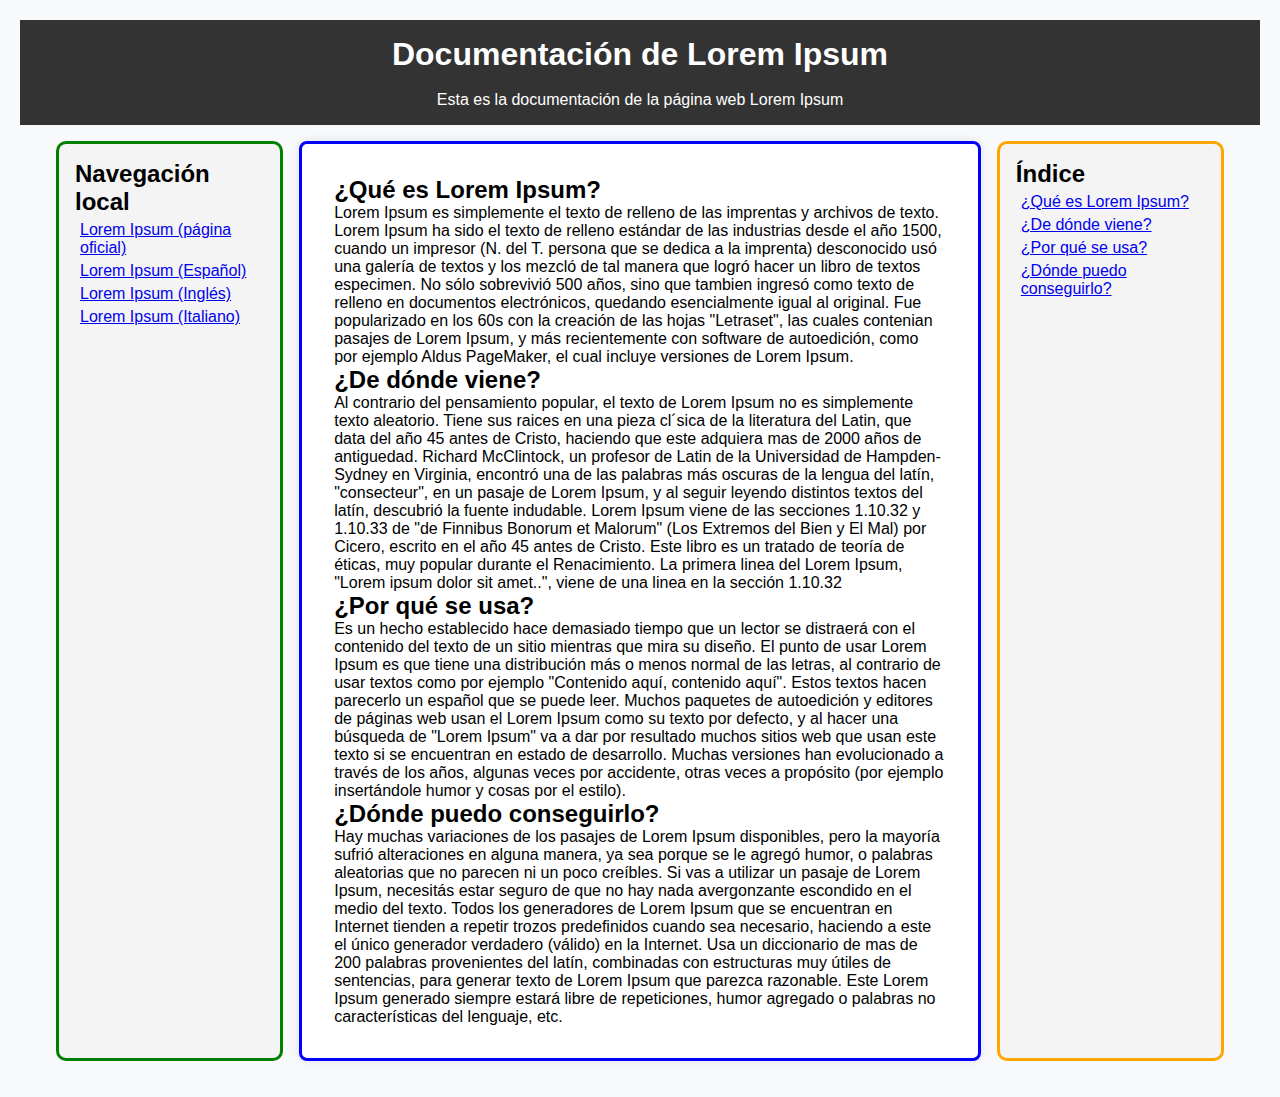
==== index.html @ 5bab82ff "fix: update link to local Spanish page in index.html" ====
<!DOCTYPE html>
<html lang="es">

<head>
  <meta charset="UTF-8">
  <meta name="viewport" content="width=device-width, initial-scale=1.0">
  <title>Lorem Ipsum Documentación</title>
  <link rel="stylesheet" href="styles.css">

  <!-- COMPLETAR SEO -->
  <link rel="icon" sizes="16x16 32x32 48x48" type="image/png" href="./images/favicon.png">
  <meta name="description" content="Esta es la documentación de la página web Lorem Ipsum">
  <!-- COMPLETAR OPEN GRAPH -->
  <meta property="og:title" content="Documentación de Lorem Ipsum">
  <meta property="og:description"
    content="Esta es la documentación de la página web Lorem Ipsum - Aprende a usar Lorem Ipsum">
  <meta property="og:image" content="https://psicotropicalz.github.io/Documentacion/images/og-image.webp">
  <meta property="og:url" content="https://psicotropicalz.github.io/Documentacion/">

</head>

<body>

  <!-- COMPLETAR CABECERA -->
  <header>
    <h1>Documentación de Lorem Ipsum</h1><br />
    <p>Esta es la documentación de la página web Lorem Ipsum</p>
  </header>

  <div class="container">

    <!-- COMPLETAR NAVEGACIÓN LOCAL, LOREM IPSUM E ÍNDICE -->
    <nav>
      <h2>Navegación local</h2>
      <ul>
        <li><a href="https://es.lipsum.com/" target="_blank">Lorem Ipsum (página oficial)</a></li>
        <li><a href="./index.html">Lorem Ipsum (Español)</a></li>
        <li><a href="./en/plantilla.html">Lorem Ipsum (Inglés)</a></li>
        <li><a href="./it/plantilla.html">Lorem Ipsum (Italiano)</a></li>
      </ul>
    </nav>
    <main>
      <section>
      <h2 id="loremEs">¿Qué es Lorem Ipsum?</h2>
      <p>Lorem Ipsum es simplemente el texto de relleno de las imprentas y archivos de texto. Lorem Ipsum ha sido el
        texto de relleno estándar de las industrias desde el año 1500, cuando un impresor (N. del T. persona que se
        dedica a la imprenta) desconocido usó una galería de textos y los mezcló de tal manera que logró hacer un libro
        de textos especimen. No sólo sobrevivió 500 años, sino que tambien ingresó como texto de relleno en documentos
        electrónicos, quedando esencialmente igual al original. Fue popularizado en los 60s con la creación de las hojas
        "Letraset", las cuales contenian pasajes de Lorem Ipsum, y más recientemente con software de autoedición, como
        por ejemplo Aldus PageMaker, el cual incluye versiones de Lorem Ipsum.</p>
      <h2 id="dondeEs">¿De dónde viene?</h2>
      <p>Al contrario del pensamiento popular, el texto de Lorem Ipsum no es simplemente texto aleatorio. Tiene sus
        raices en una pieza cl´sica de la literatura del Latin, que data del año 45 antes de Cristo, haciendo que este
        adquiera mas de 2000 años de antiguedad. Richard McClintock, un profesor de Latin de la Universidad de
        Hampden-Sydney en Virginia, encontró una de las palabras más oscuras de la lengua del latín, "consecteur", en un
        pasaje de Lorem Ipsum, y al seguir leyendo distintos textos del latín, descubrió la fuente indudable. Lorem
        Ipsum viene de las secciones 1.10.32 y 1.10.33 de "de Finnibus Bonorum et Malorum" (Los Extremos del Bien y El
        Mal) por Cicero, escrito en el año 45 antes de Cristo. Este libro es un tratado de teoría de éticas, muy popular
        durante el Renacimiento. La primera linea del Lorem Ipsum, "Lorem ipsum dolor sit amet..", viene de una linea en
        la sección 1.10.32</p>
      <h2 id="porqueEs">¿Por qué se usa?</h2>
      <p>Es un hecho establecido hace demasiado tiempo que un lector se distraerá con el contenido del texto de un sitio
        mientras que mira su diseño. El punto de usar Lorem Ipsum es que tiene una distribución más o menos normal de
        las letras, al contrario de usar textos como por ejemplo "Contenido aquí, contenido aquí". Estos textos hacen
        parecerlo un español que se puede leer. Muchos paquetes de autoedición y editores de páginas web usan el Lorem
        Ipsum como su texto por defecto, y al hacer una búsqueda de "Lorem Ipsum" va a dar por resultado muchos sitios
        web que usan este texto si se encuentran en estado de desarrollo. Muchas versiones han evolucionado a través de
        los años, algunas veces por accidente, otras veces a propósito (por ejemplo insertándole humor y cosas por el
        estilo).</p>
      <h2 id="conseguirloEs">¿Dónde puedo conseguirlo?</h2>
      <p>Hay muchas variaciones de los pasajes de Lorem Ipsum disponibles, pero la mayoría sufrió alteraciones en alguna
        manera, ya sea porque se le agregó humor, o palabras aleatorias que no parecen ni un poco creíbles. Si vas a
        utilizar un pasaje de Lorem Ipsum, necesitás estar seguro de que no hay nada avergonzante escondido en el medio
        del texto. Todos los generadores de Lorem Ipsum que se encuentran en Internet tienden a repetir trozos
        predefinidos cuando sea necesario, haciendo a este el único generador verdadero (válido) en la Internet. Usa un
        diccionario de mas de 200 palabras provenientes del latín, combinadas con estructuras muy útiles de sentencias,
        para generar texto de Lorem Ipsum que parezca razonable. Este Lorem Ipsum generado siempre estará libre de
        repeticiones, humor agregado o palabras no características del lenguaje, etc.</p>
      </section>
    </main>
    <aside>
      <h2>Índice</h2>
      <ul>
        <li><a href="#loremEs">¿Qué es Lorem Ipsum?</a></li>
        <li><a href="#dondeEs">¿De dónde viene?</a></li>
        <li><a href="#porqueEs">¿Por qué se usa?</a></li>
        <li><a href="#conseguirloEs">¿Dónde puedo conseguirlo?</a></li>
    </aside>

  </div>

  <!-- COMPLETAR PIE DE PÁGINA -->

</body>

</html>
---- styles.css ----
/* Reset básico */
* {
  margin: 0;
  padding: 0;
  box-sizing: border-box;
}

body {
  display: flex;
  flex-direction: column;
  min-height: 100vh;
  font-family: Arial, sans-serif;
  padding: 20px;
  background-color: #f8f9fa;
}

header {
  background: #333;
  color: white;
  padding: 1rem;
  text-align: center;
}

nav {
  background: #f4f4f4;
  padding: 1rem;
}

main {
  display: flex;
  flex: 1;
  background: white;
  padding: 2rem;
  border-radius: 8px;
  box-shadow: 0px 0px 10px rgba(0, 0, 0, 0.1);
}

aside {
  background: #f4f4f4;
  padding: 1rem;
  border-left: 1px solid #ccc;
}

/* Estructura del layout */
.container {
  display: grid;
  grid-template-columns: 1fr 3fr 1fr;
  gap: 1rem;
  padding: 1rem;
  max-width: 1200px;
  width: 100%;
  margin: 0 auto;
}

.container nav {
  grid-column: 1;
}

.container main {
  grid-column: 2;
}

.container aside {
  grid-column: 3;
}

footer {
  background: #333;
  color: white;
  text-align: center;
  padding: 1rem;
  margin-top: auto;
}

/* Indicadores de etiquetas semánticas */
nav {
  border: 3px solid green;
  border-radius: 10px;
}

main {
  border: 3px solid blue;
}

aside {
  border: 3px solid orange;
  border-radius: 10px;
}
ul {
    list-style: none;
    padding: 5px;
}
li {
    margin-bottom: 5px;
}
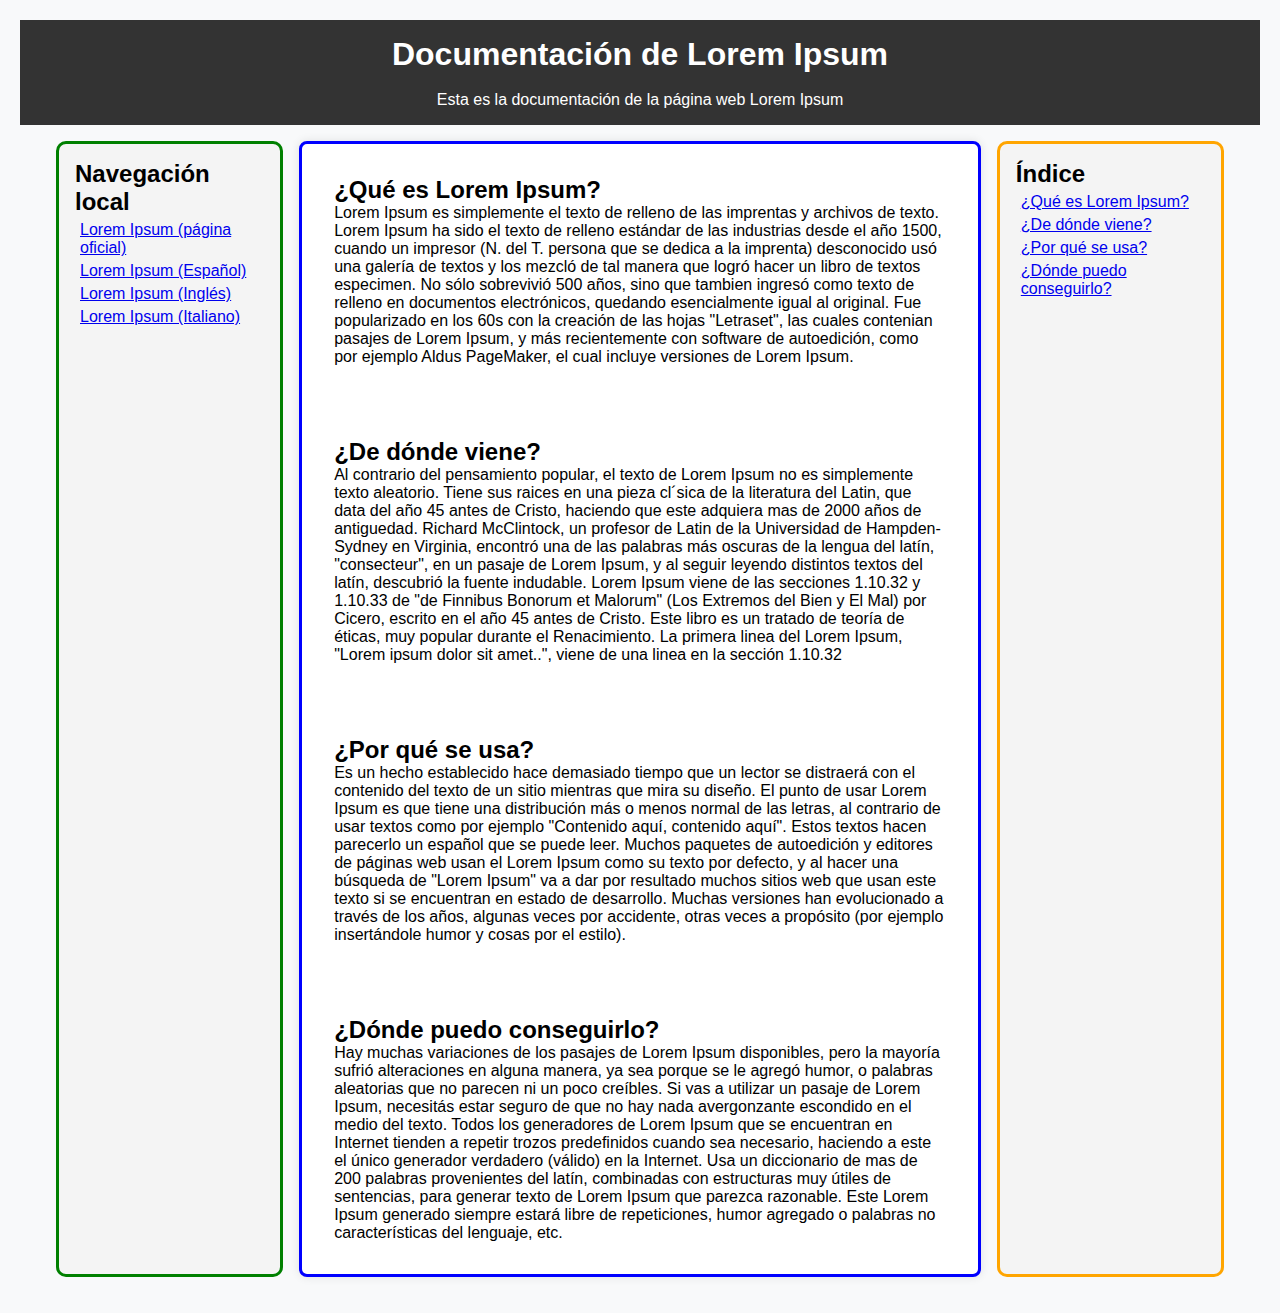
==== commit d8cf0d47: "fix: add spacing between paragraphs in English, Italian, and Spanish index.html files for improved l" ====
--- a/index.html
+++ b/index.html
@@ -34,9 +34,9 @@
       <h2>Navegación local</h2>
       <ul>
         <li><a href="https://es.lipsum.com/" target="_blank">Lorem Ipsum (página oficial)</a></li>
-        <li><a href="./index.html">Lorem Ipsum (Español)</a></li>
-        <li><a href="./en/plantilla.html">Lorem Ipsum (Inglés)</a></li>
-        <li><a href="./it/plantilla.html">Lorem Ipsum (Italiano)</a></li>
+        <li><a href="https://psicotropicalz.github.io/Documentaci-n/index.html">Lorem Ipsum (Español)</a></li>
+        <li><a href="https://psicotropicalz.github.io/Documentaci-n/en/index.html">Lorem Ipsum (Inglés)</a></li>
+        <li><a href="https://psicotropicalz.github.io/Documentaci-n/it/index.html">Lorem Ipsum (Italiano)</a></li>
       </ul>
     </nav>
     <main>
@@ -49,6 +49,10 @@
         electrónicos, quedando esencialmente igual al original. Fue popularizado en los 60s con la creación de las hojas
         "Letraset", las cuales contenian pasajes de Lorem Ipsum, y más recientemente con software de autoedición, como
         por ejemplo Aldus PageMaker, el cual incluye versiones de Lorem Ipsum.</p>
+        <p>&nbsp;</p>
+        <p>&nbsp;</p>
+        <p>&nbsp;</p>
+        <p>&nbsp;</p>
       <h2 id="dondeEs">¿De dónde viene?</h2>
       <p>Al contrario del pensamiento popular, el texto de Lorem Ipsum no es simplemente texto aleatorio. Tiene sus
         raices en una pieza cl´sica de la literatura del Latin, que data del año 45 antes de Cristo, haciendo que este
@@ -59,6 +63,10 @@
         Mal) por Cicero, escrito en el año 45 antes de Cristo. Este libro es un tratado de teoría de éticas, muy popular
         durante el Renacimiento. La primera linea del Lorem Ipsum, "Lorem ipsum dolor sit amet..", viene de una linea en
         la sección 1.10.32</p>
+        <p>&nbsp;</p>
+        <p>&nbsp;</p>
+        <p>&nbsp;</p>
+        <p>&nbsp;</p>
       <h2 id="porqueEs">¿Por qué se usa?</h2>
       <p>Es un hecho establecido hace demasiado tiempo que un lector se distraerá con el contenido del texto de un sitio
         mientras que mira su diseño. El punto de usar Lorem Ipsum es que tiene una distribución más o menos normal de
@@ -68,6 +76,10 @@
         web que usan este texto si se encuentran en estado de desarrollo. Muchas versiones han evolucionado a través de
         los años, algunas veces por accidente, otras veces a propósito (por ejemplo insertándole humor y cosas por el
         estilo).</p>
+        <p>&nbsp;</p>
+        <p>&nbsp;</p>
+        <p>&nbsp;</p>
+        <p>&nbsp;</p>
       <h2 id="conseguirloEs">¿Dónde puedo conseguirlo?</h2>
       <p>Hay muchas variaciones de los pasajes de Lorem Ipsum disponibles, pero la mayoría sufrió alteraciones en alguna
         manera, ya sea porque se le agregó humor, o palabras aleatorias que no parecen ni un poco creíbles. Si vas a
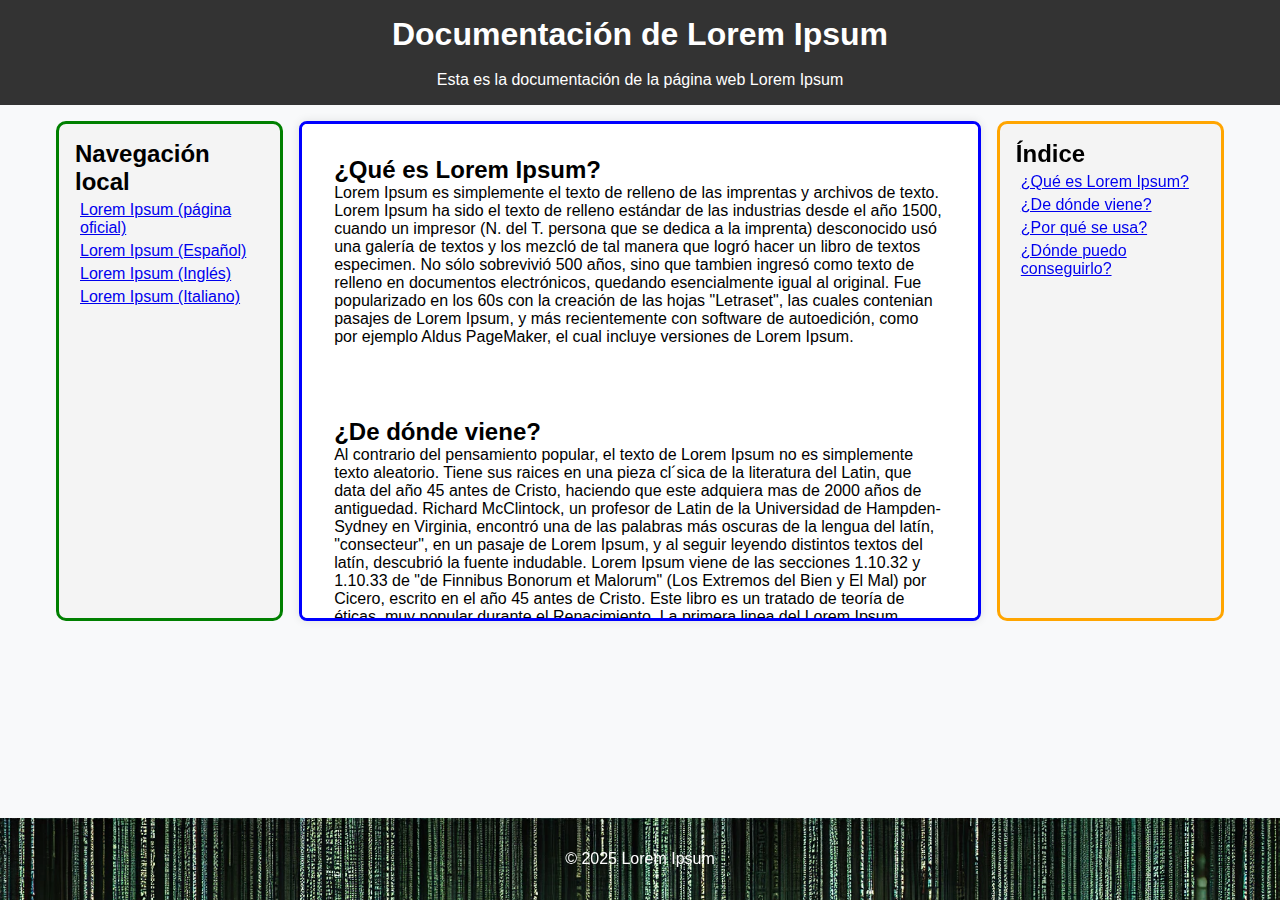
==== commit 1d3bda8a: "fix: enhance layout and scrolling behavior in index.html and styles.css" ====
--- a/index.html
+++ b/index.html
@@ -14,8 +14,8 @@
   <meta property="og:title" content="Documentación de Lorem Ipsum">
   <meta property="og:description"
     content="Esta es la documentación de la página web Lorem Ipsum - Aprende a usar Lorem Ipsum">
-  <meta property="og:image" content="https://psicotropicalz.github.io/Documentacion/images/og-image.webp">
-  <meta property="og:url" content="https://psicotropicalz.github.io/Documentacion/">
+  <meta property="og:image" content="https://psicotropicalz.github.io/Documentaci-n/images/og-image.webp">
+  <meta property="og:url" content="https://psicotropicalz.github.io/Documentaci-n/">
 
 </head>
 
@@ -41,54 +41,65 @@
     </nav>
     <main>
       <section>
-      <h2 id="loremEs">¿Qué es Lorem Ipsum?</h2>
-      <p>Lorem Ipsum es simplemente el texto de relleno de las imprentas y archivos de texto. Lorem Ipsum ha sido el
-        texto de relleno estándar de las industrias desde el año 1500, cuando un impresor (N. del T. persona que se
-        dedica a la imprenta) desconocido usó una galería de textos y los mezcló de tal manera que logró hacer un libro
-        de textos especimen. No sólo sobrevivió 500 años, sino que tambien ingresó como texto de relleno en documentos
-        electrónicos, quedando esencialmente igual al original. Fue popularizado en los 60s con la creación de las hojas
-        "Letraset", las cuales contenian pasajes de Lorem Ipsum, y más recientemente con software de autoedición, como
-        por ejemplo Aldus PageMaker, el cual incluye versiones de Lorem Ipsum.</p>
+        <h2 id="loremEs">¿Qué es Lorem Ipsum?</h2>
+        <p>Lorem Ipsum es simplemente el texto de relleno de las imprentas y archivos de texto. Lorem Ipsum ha sido el
+          texto de relleno estándar de las industrias desde el año 1500, cuando un impresor (N. del T. persona que se
+          dedica a la imprenta) desconocido usó una galería de textos y los mezcló de tal manera que logró hacer un
+          libro
+          de textos especimen. No sólo sobrevivió 500 años, sino que tambien ingresó como texto de relleno en documentos
+          electrónicos, quedando esencialmente igual al original. Fue popularizado en los 60s con la creación de las
+          hojas
+          "Letraset", las cuales contenian pasajes de Lorem Ipsum, y más recientemente con software de autoedición, como
+          por ejemplo Aldus PageMaker, el cual incluye versiones de Lorem Ipsum.</p>
         <p>&nbsp;</p>
         <p>&nbsp;</p>
         <p>&nbsp;</p>
         <p>&nbsp;</p>
-      <h2 id="dondeEs">¿De dónde viene?</h2>
-      <p>Al contrario del pensamiento popular, el texto de Lorem Ipsum no es simplemente texto aleatorio. Tiene sus
-        raices en una pieza cl´sica de la literatura del Latin, que data del año 45 antes de Cristo, haciendo que este
-        adquiera mas de 2000 años de antiguedad. Richard McClintock, un profesor de Latin de la Universidad de
-        Hampden-Sydney en Virginia, encontró una de las palabras más oscuras de la lengua del latín, "consecteur", en un
-        pasaje de Lorem Ipsum, y al seguir leyendo distintos textos del latín, descubrió la fuente indudable. Lorem
-        Ipsum viene de las secciones 1.10.32 y 1.10.33 de "de Finnibus Bonorum et Malorum" (Los Extremos del Bien y El
-        Mal) por Cicero, escrito en el año 45 antes de Cristo. Este libro es un tratado de teoría de éticas, muy popular
-        durante el Renacimiento. La primera linea del Lorem Ipsum, "Lorem ipsum dolor sit amet..", viene de una linea en
-        la sección 1.10.32</p>
+        <h2 id="dondeEs">¿De dónde viene?</h2>
+        <p>Al contrario del pensamiento popular, el texto de Lorem Ipsum no es simplemente texto aleatorio. Tiene sus
+          raices en una pieza cl´sica de la literatura del Latin, que data del año 45 antes de Cristo, haciendo que este
+          adquiera mas de 2000 años de antiguedad. Richard McClintock, un profesor de Latin de la Universidad de
+          Hampden-Sydney en Virginia, encontró una de las palabras más oscuras de la lengua del latín, "consecteur", en
+          un
+          pasaje de Lorem Ipsum, y al seguir leyendo distintos textos del latín, descubrió la fuente indudable. Lorem
+          Ipsum viene de las secciones 1.10.32 y 1.10.33 de "de Finnibus Bonorum et Malorum" (Los Extremos del Bien y El
+          Mal) por Cicero, escrito en el año 45 antes de Cristo. Este libro es un tratado de teoría de éticas, muy
+          popular
+          durante el Renacimiento. La primera linea del Lorem Ipsum, "Lorem ipsum dolor sit amet..", viene de una linea
+          en
+          la sección 1.10.32</p>
         <p>&nbsp;</p>
         <p>&nbsp;</p>
         <p>&nbsp;</p>
         <p>&nbsp;</p>
-      <h2 id="porqueEs">¿Por qué se usa?</h2>
-      <p>Es un hecho establecido hace demasiado tiempo que un lector se distraerá con el contenido del texto de un sitio
-        mientras que mira su diseño. El punto de usar Lorem Ipsum es que tiene una distribución más o menos normal de
-        las letras, al contrario de usar textos como por ejemplo "Contenido aquí, contenido aquí". Estos textos hacen
-        parecerlo un español que se puede leer. Muchos paquetes de autoedición y editores de páginas web usan el Lorem
-        Ipsum como su texto por defecto, y al hacer una búsqueda de "Lorem Ipsum" va a dar por resultado muchos sitios
-        web que usan este texto si se encuentran en estado de desarrollo. Muchas versiones han evolucionado a través de
-        los años, algunas veces por accidente, otras veces a propósito (por ejemplo insertándole humor y cosas por el
-        estilo).</p>
+        <h2 id="porqueEs">¿Por qué se usa?</h2>
+        <p>Es un hecho establecido hace demasiado tiempo que un lector se distraerá con el contenido del texto de un
+          sitio
+          mientras que mira su diseño. El punto de usar Lorem Ipsum es que tiene una distribución más o menos normal de
+          las letras, al contrario de usar textos como por ejemplo "Contenido aquí, contenido aquí". Estos textos hacen
+          parecerlo un español que se puede leer. Muchos paquetes de autoedición y editores de páginas web usan el Lorem
+          Ipsum como su texto por defecto, y al hacer una búsqueda de "Lorem Ipsum" va a dar por resultado muchos sitios
+          web que usan este texto si se encuentran en estado de desarrollo. Muchas versiones han evolucionado a través
+          de
+          los años, algunas veces por accidente, otras veces a propósito (por ejemplo insertándole humor y cosas por el
+          estilo).</p>
         <p>&nbsp;</p>
         <p>&nbsp;</p>
         <p>&nbsp;</p>
         <p>&nbsp;</p>
-      <h2 id="conseguirloEs">¿Dónde puedo conseguirlo?</h2>
-      <p>Hay muchas variaciones de los pasajes de Lorem Ipsum disponibles, pero la mayoría sufrió alteraciones en alguna
-        manera, ya sea porque se le agregó humor, o palabras aleatorias que no parecen ni un poco creíbles. Si vas a
-        utilizar un pasaje de Lorem Ipsum, necesitás estar seguro de que no hay nada avergonzante escondido en el medio
-        del texto. Todos los generadores de Lorem Ipsum que se encuentran en Internet tienden a repetir trozos
-        predefinidos cuando sea necesario, haciendo a este el único generador verdadero (válido) en la Internet. Usa un
-        diccionario de mas de 200 palabras provenientes del latín, combinadas con estructuras muy útiles de sentencias,
-        para generar texto de Lorem Ipsum que parezca razonable. Este Lorem Ipsum generado siempre estará libre de
-        repeticiones, humor agregado o palabras no características del lenguaje, etc.</p>
+        <h2 id="conseguirloEs">¿Dónde puedo conseguirlo?</h2>
+        <p>Hay muchas variaciones de los pasajes de Lorem Ipsum disponibles, pero la mayoría sufrió alteraciones en
+          alguna
+          manera, ya sea porque se le agregó humor, o palabras aleatorias que no parecen ni un poco creíbles. Si vas a
+          utilizar un pasaje de Lorem Ipsum, necesitás estar seguro de que no hay nada avergonzante escondido en el
+          medio
+          del texto. Todos los generadores de Lorem Ipsum que se encuentran en Internet tienden a repetir trozos
+          predefinidos cuando sea necesario, haciendo a este el único generador verdadero (válido) en la Internet. Usa
+          un
+          diccionario de mas de 200 palabras provenientes del latín, combinadas con estructuras muy útiles de
+          sentencias,
+          para generar texto de Lorem Ipsum que parezca razonable. Este Lorem Ipsum generado siempre estará libre de
+          repeticiones, humor agregado o palabras no características del lenguaje, etc.</p>
       </section>
     </main>
     <aside>
@@ -103,6 +114,9 @@
   </div>
 
   <!-- COMPLETAR PIE DE PÁGINA -->
+  <footer>
+    <p>© 2025 Lorem Ipsum</p>
+  </footer>
 
 </body>
 
--- a/styles.css
+++ b/styles.css
@@ -10,7 +10,7 @@
   flex-direction: column;
   min-height: 100vh;
   font-family: Arial, sans-serif;
-  padding: 20px;
+  /* padding: 20px; */
   background-color: #f8f9fa;
 }
 
@@ -33,6 +33,9 @@
   padding: 2rem;
   border-radius: 8px;
   box-shadow: 0px 0px 10px rgba(0, 0, 0, 0.1);
+  height: 500px;
+  overflow-y: scroll;
+  scroll-behavior: smooth;
 }
 
 aside {
@@ -68,8 +71,11 @@
   background: #333;
   color: white;
   text-align: center;
-  padding: 1rem;
+  padding: 2rem;
   margin-top: auto;
+  background: url(./images/footer-bg.webp) no-repeat;
+  background-position: top;
+  background-size: cover;
 }
 
 /* Indicadores de etiquetas semánticas */
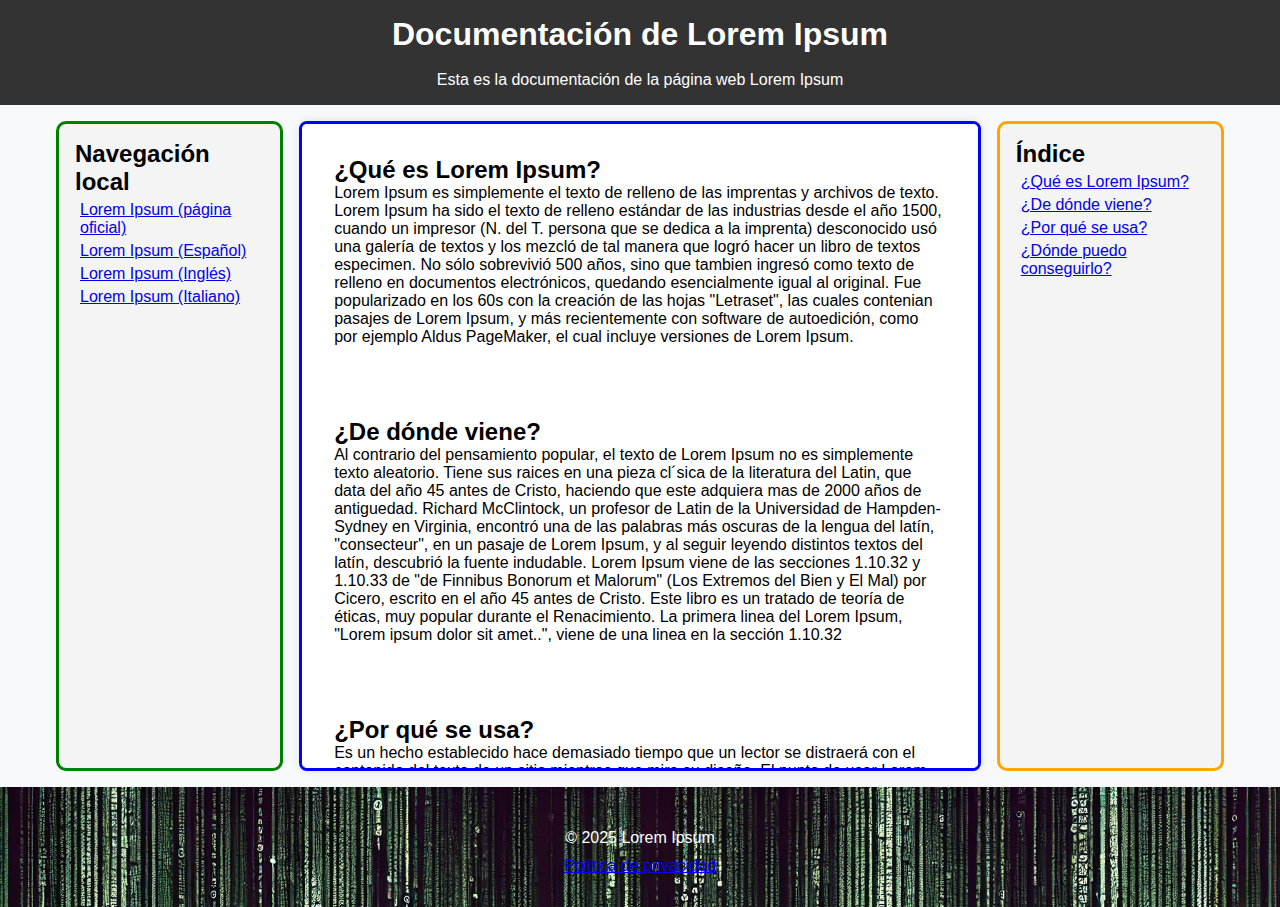
==== commit 3eaa69a3: "fix: add privacy policy link to footer in English and Italian index.html files" ====
--- a/index.html
+++ b/index.html
@@ -116,6 +116,7 @@
   <!-- COMPLETAR PIE DE PÁGINA -->
   <footer>
     <p>© 2025 Lorem Ipsum</p>
+    <p><a href="https://www.lipsum.com/privacy" target="_blank">Política de privacidad</a></p>
   </footer>
 
 </body>
--- a/styles.css
+++ b/styles.css
@@ -33,7 +33,7 @@
   padding: 2rem;
   border-radius: 8px;
   box-shadow: 0px 0px 10px rgba(0, 0, 0, 0.1);
-  height: 500px;
+  height: 650px;
   overflow-y: scroll;
   scroll-behavior: smooth;
 }
@@ -98,4 +98,14 @@
 }
 li {
     margin-bottom: 5px;
+}
+footer p a:visited {
+  color: #fff;
+}
+footer p a:hover {
+  color: #c8c8c8;
+}
+footer p {
+  color: #fff;
+  margin-top: 10px;
 }